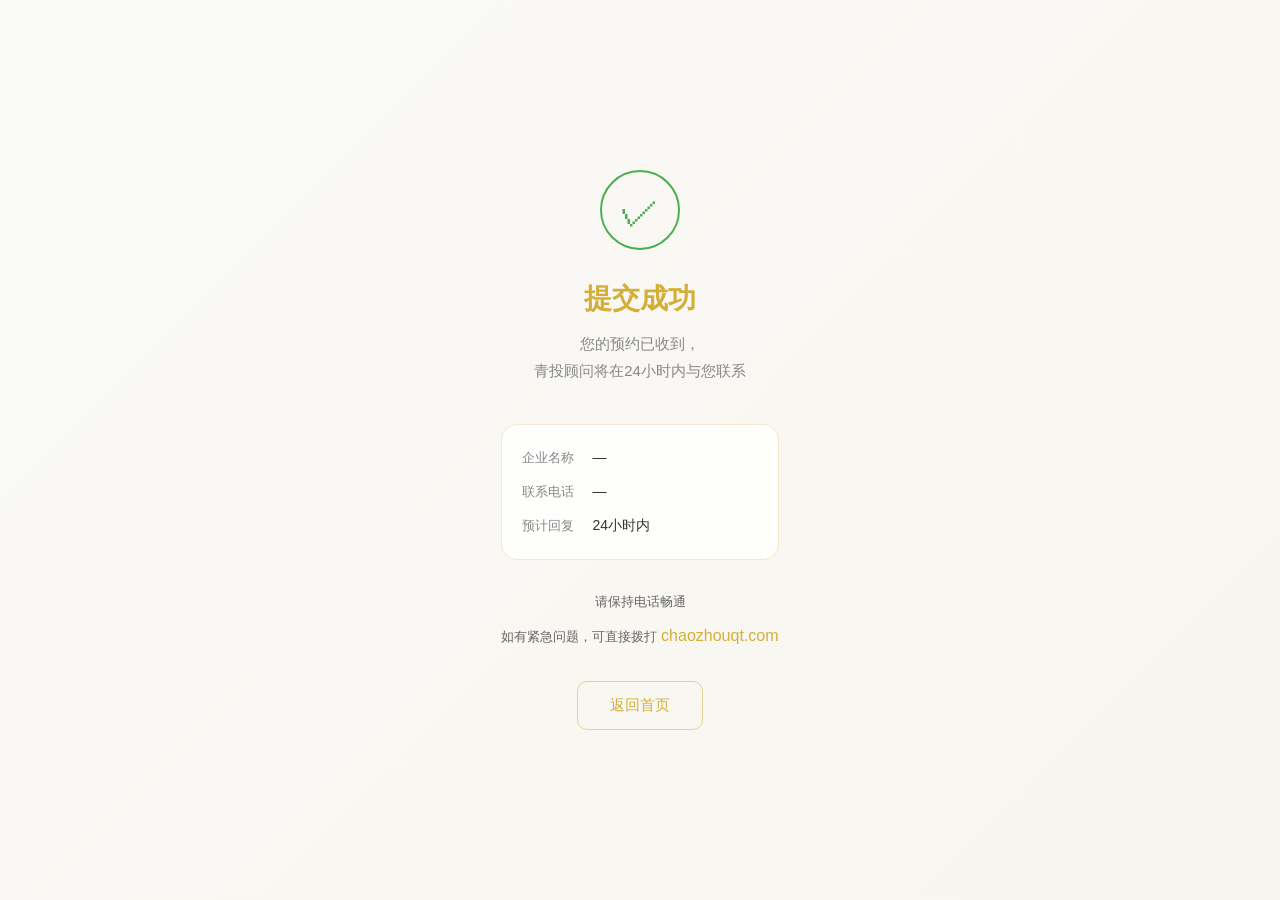
==== success.html @ 4c734cec "青商H5 v7 clean version" ====
<!DOCTYPE html>
<html lang="zh-CN">
<head>
<meta charset="UTF-8">
<meta name="viewport" content="width=device-width, initial-scale=1.0">
<title>提交成功 - 潮州青投</title>
<style>
*{margin:0;padding:0;box-sizing:border-box}
body{font-family:'Noto Sans SC',sans-serif;background:linear-gradient(135deg,#FAFAF8,#F8F5EE);min-height:100vh;display:flex;align-items:center;justify-content:center;color:#fff;text-align:center;padding:40px 32px}
.container{max-width:400px}
.check-circle{width:80px;height:80px;border:2px solid #4CAF50;border-radius:50%;display:flex;align-items:center;justify-content:center;margin:0 auto 30px;font-size:40px;color:#4CAF50}
.title{font-size:28px;font-weight:700;color:#D4AF37;margin-bottom:12px}
.subtitle{font-size:15px;color:#888;line-height:1.8;margin-bottom:40px}
.info-box{background:rgba(255,255,255,0.8);border:1px solid rgba(212,175,55,0.25);border-radius:16px;padding:24px 20px;margin-bottom:30px;text-align:left}
.info-item{display:flex;align-items:flex-start;margin-bottom:16px}
.info-item:last-child{margin-bottom:0}
.info-label{font-size:13px;color:#888;width:70px;flex-shrink:0}
.info-value{font-size:14px;color:#333}
.next-hint{font-size:13px;color:#666;line-height:1.8;margin-bottom:30px}
.back-btn{display:inline-block;padding:14px 32px;background:transparent;border:1px solid rgba(212,175,55,0.5);border-radius:10px;color:#D4AF37;font-size:15px;text-decoration:none;transition:all .3s}
.back-btn:active{background:rgba(212,175,55,0.1)}
</style>
</head>
<body>
<div class="container">
  <div class="check-circle">✓</div>
  <div class="title">提交成功</div>
  <div class="subtitle">您的预约已收到，<br>青投顾问将在24小时内与您联系</div>
  <div class="info-box">
    <div class="info-item"><span class="info-label">企业名称</span><span class="info-value" id="companyDisplay">—</span></div>
    <div class="info-item"><span class="info-label">联系电话</span><span class="info-value" id="phoneDisplay">—</span></div>
    <div class="info-item"><span class="info-label">预计回复</span><span class="info-value">24小时内</span></div>
  </div>
  <div class="next-hint">请保持电话畅通<br>如有紧急问题，可直接拨打 <span style="color:#D4AF37;font-size:16px;margin-top:8px;display:inline-block">chaozhouqt.com</span></div>
  <a href="javascript:history.back()" class="back-btn">返回首页</a>
</div>
<script>
(function() {
  var params = new URLSearchParams(window.location.search);
  var company = params.get('company') || '';
  var phone = params.get('phone') || '';
  if (company) document.getElementById('companyDisplay').textContent = decodeURIComponent(company);
  if (phone) document.getElementById('phoneDisplay').textContent = decodeURIComponent(phone);
})();
</script>
</body>
</html>
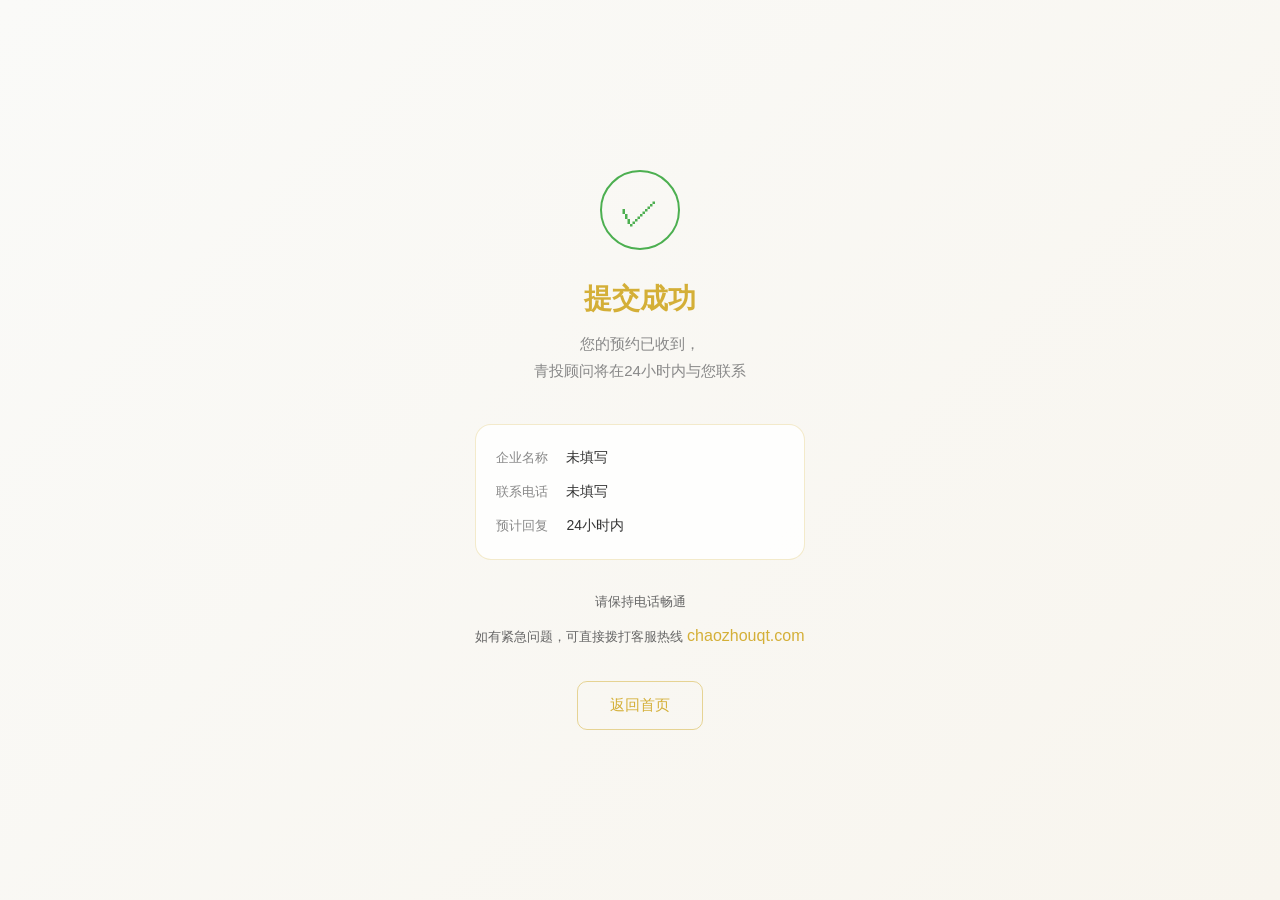
==== commit 95c0e58d: "fix: success.html显示企业名称和电话，修复文案" ====
--- a/success.html
+++ b/success.html
@@ -27,11 +27,11 @@
   <div class="title">提交成功</div>
   <div class="subtitle">您的预约已收到，<br>青投顾问将在24小时内与您联系</div>
   <div class="info-box">
-    <div class="info-item"><span class="info-label">企业名称</span><span class="info-value" id="companyDisplay">—</span></div>
-    <div class="info-item"><span class="info-label">联系电话</span><span class="info-value" id="phoneDisplay">—</span></div>
+    <div class="info-item"><span class="info-label">企业名称</span><span class="info-value" id="companyDisplay">未填写</span></div>
+    <div class="info-item"><span class="info-label">联系电话</span><span class="info-value" id="phoneDisplay">未填写</span></div>
     <div class="info-item"><span class="info-label">预计回复</span><span class="info-value">24小时内</span></div>
   </div>
-  <div class="next-hint">请保持电话畅通<br>如有紧急问题，可直接拨打 <span style="color:#D4AF37;font-size:16px;margin-top:8px;display:inline-block">chaozhouqt.com</span></div>
+  <div class="next-hint">请保持电话畅通<br>如有紧急问题，可直接拨打客服热线 <span style="color:#D4AF37;font-size:16px;margin-top:8px;display:inline-block">chaozhouqt.com</span></div>
   <a href="javascript:history.back()" class="back-btn">返回首页</a>
 </div>
 <script>
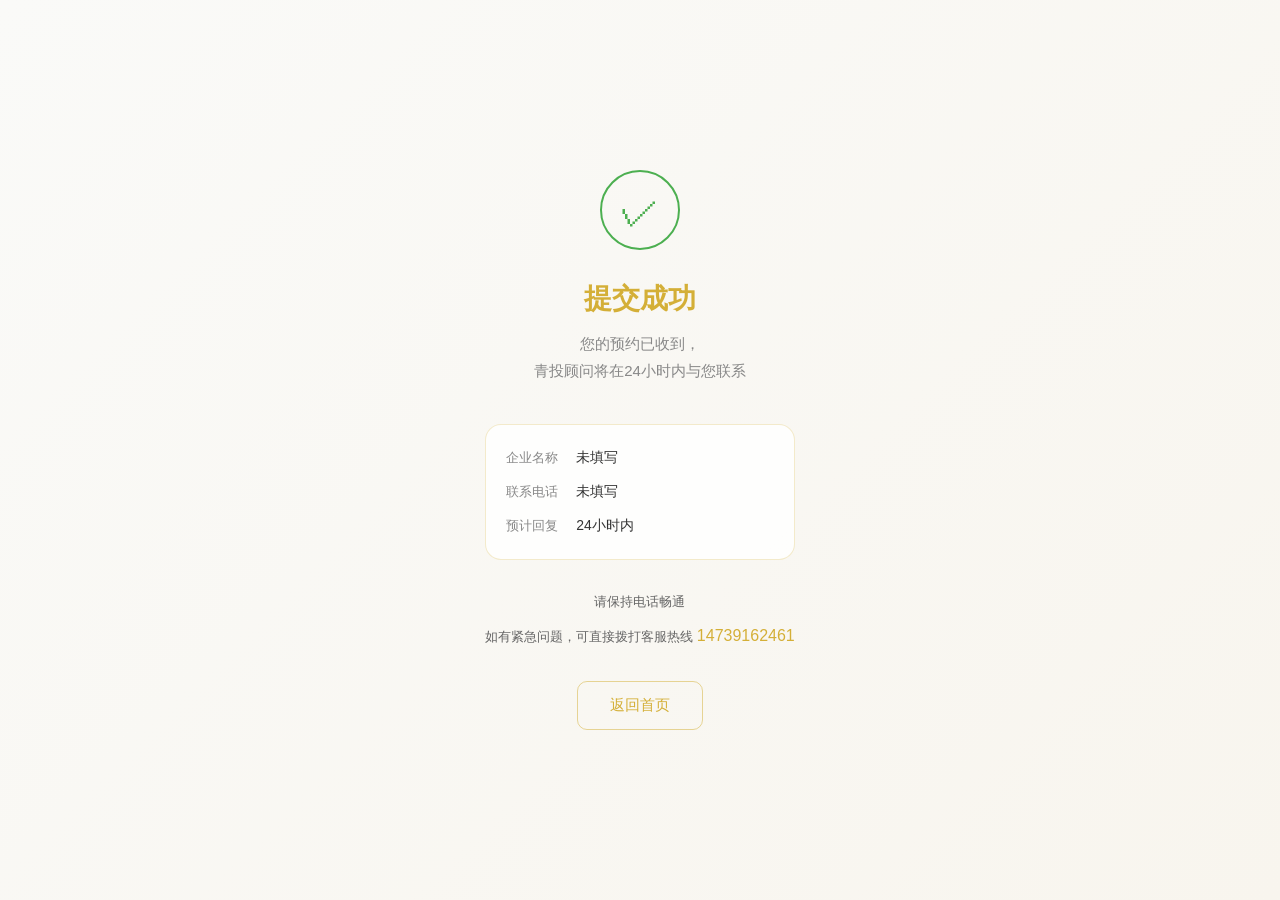
==== commit 00befe1a: "fix: 客服电话改为14739162461" ====
--- a/success.html
+++ b/success.html
@@ -31,7 +31,7 @@
     <div class="info-item"><span class="info-label">联系电话</span><span class="info-value" id="phoneDisplay">未填写</span></div>
     <div class="info-item"><span class="info-label">预计回复</span><span class="info-value">24小时内</span></div>
   </div>
-  <div class="next-hint">请保持电话畅通<br>如有紧急问题，可直接拨打客服热线 <span style="color:#D4AF37;font-size:16px;margin-top:8px;display:inline-block">chaozhouqt.com</span></div>
+  <div class="next-hint">请保持电话畅通<br>如有紧急问题，可直接拨打客服热线 <span style="color:#D4AF37;font-size:16px;margin-top:8px;display:inline-block">14739162461</span></div>
   <a href="javascript:history.back()" class="back-btn">返回首页</a>
 </div>
 <script>
